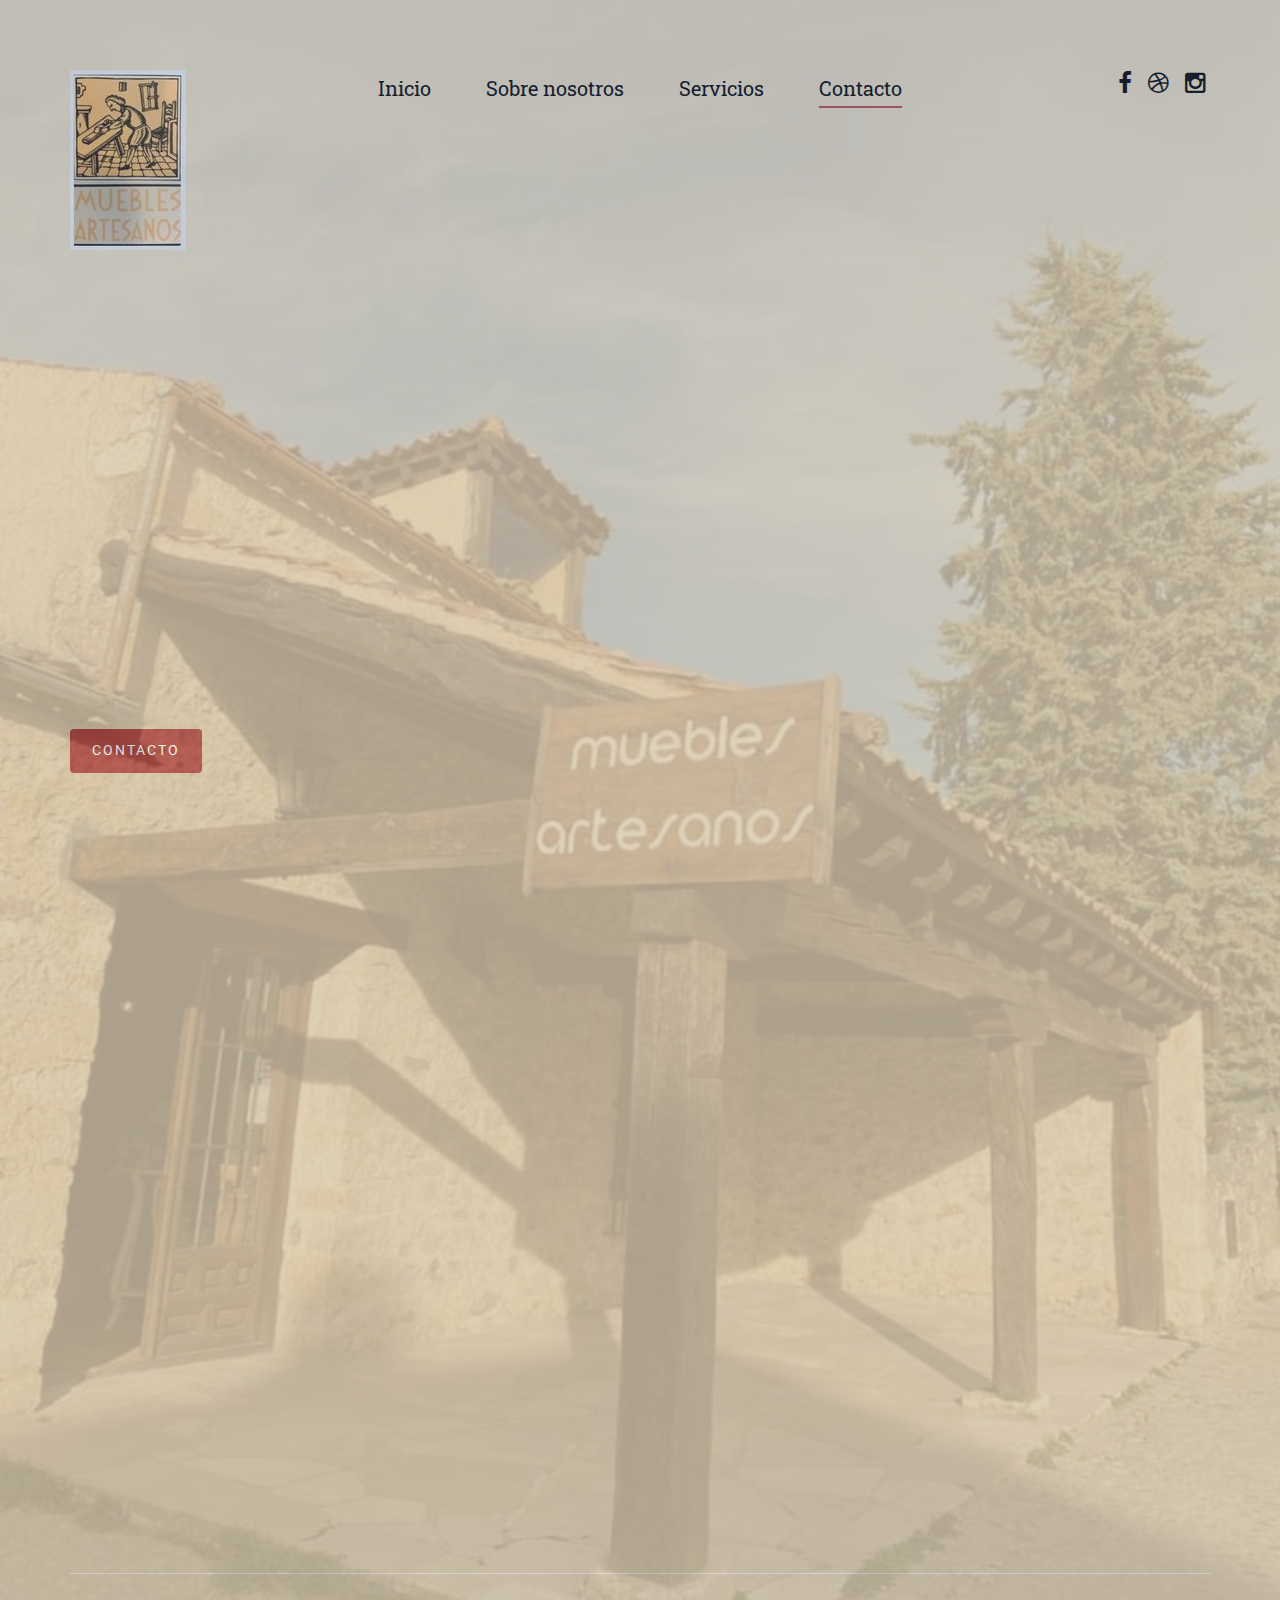
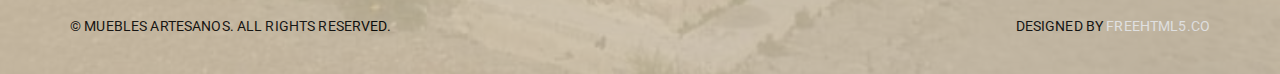
==== contact.html @ 6ad42935 "subida inicial" ====
<!DOCTYPE html>
<!--[if lt IE 7]>      <html class="no-js lt-ie9 lt-ie8 lt-ie7"> <![endif]-->
<!--[if IE 7]>         <html class="no-js lt-ie9 lt-ie8"> <![endif]-->
<!--[if IE 8]>         <html class="no-js lt-ie9"> <![endif]-->
<!--[if gt IE 8]><!--> <html class="no-js"> <!--<![endif]-->
	<head>
	<meta charset="utf-8">
	<meta http-equiv="X-UA-Compatible" content="IE=edge">
	<title>Muebles Artesanos Pedraza</title>
	<meta name="viewport" content="width=device-width, initial-scale=1">
	<meta name="description" content="Muebles Artesanos Pedraza" />
	<meta name="keywords" content="muebles artesanos pedraza antiguedades segovia tienda" />
	<meta name="author" content="Rubén" />

  <!-- 
	//////////////////////////////////////////////////////

	FREE HTML5 TEMPLATE 
	DESIGNED & DEVELOPED by FREEHTML5.CO
		
	Website: 		http://freehtml5.co/
	Email: 			info@freehtml5.co
	Twitter: 		http://twitter.com/fh5co
	Facebook: 		https://www.facebook.com/fh5co

	//////////////////////////////////////////////////////
	 -->

  	<!-- Facebook and Twitter integration -->
	<meta property="og:title" content=""/>
	<meta property="og:image" content=""/>
	<meta property="og:url" content=""/>
	<meta property="og:site_name" content=""/>
	<meta property="og:description" content=""/>
	<meta name="twitter:title" content="" />
	<meta name="twitter:image" content="" />
	<meta name="twitter:url" content="" />
	<meta name="twitter:card" content="" />

	<!-- Place favicon.ico and apple-touch-icon.png in the root directory -->
	<link rel="shortcut icon" href="favicon.ico">

	<link href='https://fonts.googleapis.com/css?family=Roboto+Slab:400,300,700|Roboto:300,400' rel='stylesheet' type='text/css'>
	
	<!-- Animate.css -->
	<link rel="stylesheet" href="css/animate.css">
	<!-- Icomoon Icon Fonts-->
	<link rel="stylesheet" href="css/icomoon.css">
	<!-- Bootstrap  -->
	<link rel="stylesheet" href="css/bootstrap.css">

	<link rel="stylesheet" href="css/style.css">


	<!-- Modernizr JS -->
	<script src="js/modernizr-2.6.2.min.js"></script>
	<!-- FOR IE9 below -->
	<!--[if lt IE 9]>
	<script src="js/respond.min.js"></script>
	<![endif]-->

	</head>
	<body>
	<div class="box-wrap">
		<header role="banner" id="fh5co-header">
			<div class="container">
				<nav class="navbar navbar-default">
					<div class="row">
						<div class="col-md-3">
							<div class="fh5co-navbar-brand">
								<a class="fh5co-logo" href="index.html"><img src="images/logo.jpg" alt="Muebles Artesanos Pedraza"></a>
							</div>
						</div>
						<div class="col-md-6">
							<ul class="nav text-center">
								<li><a href="index.html"><span>Inicio</span></a></li>
								<li><a href="inside.html">Sobre nosotros</a></li>
								<li><a href="services.html">Servicios</a></li>
								<li class="active"><a href="contact.html">Contacto</a></li>
							</ul>
						</div>
						<div class="col-md-3">
							<ul class="social">
								<li><a href="https://www.facebook.com/p/Muebles-Artesanos-de-Pedraza-100063670471793/?_rdr"><i class="icon-facebook"></i></a></li>
								<li><a href="https://www.flickr.com/photos/mueblesartesanos/"><i class="icon-flickr"></i></a></li>
								<li><a href="https://www.instagram.com/mueblesartesanosdepedraza?igsh=aTc0YjR2anE0eDFm"><i class="icon-instagram"></i></a></li>
							</ul>
						</div>
					</div>
				</nav>
		  </div>
		</header>
		<!-- END: header -->
		<section id="intro">
			<div class="container">
				<div class="row">
					<div class="col-lg-6 col-lg-offset-3 col-md-8 col-md-offset-2 text-center">
						<div class="intro animate-box">
							<h1>Contactanos</h1>
							<h1>Artesanía en madera que transforma tu hogar</h1>
							<h2>Tradición y arte en cada pieza: Muebles hechos a mano que combinan la calidez de la madera local con la pasión por la artesanía</h2>
						</div>
					</div>
				</div>
			<div>
		</section>

		<!-- <main id="main"> -->
			<!-- <div class="container"> -->
				<!-- <div class="col-md-8 col-md-offset-2 animate-box"> -->
					<!-- <form action="#"> -->
						<!-- <div class="form-group row"> -->
							<!-- <div class="col-md-6 field"> -->
								<!-- <label for="firstname">Nombre</label> -->
								<!-- <input type="text" name="FName" id="firstname" class="form-control"> -->
							<!-- </div> -->
							<!-- <div class="col-md-6 field"> -->
								<!-- <label for="lastname">Apellidos</label> -->
								<!-- <input type="text" name="FName" id="lastname" class="form-control"> -->
							<!-- </div> -->
						<!-- </div> -->
						<!-- <div class="form-group row"> -->
							<!-- <div class="col-md-6 field"> -->
								<!-- <label for="email">Email</label> -->
								<!-- <input type="text" name="FName" id="email" class="form-control"> -->
							<!-- </div> -->
							<!-- <div class="col-md-6 field"> -->
								<!-- <label for="phone">Telefono</label> -->
								<!-- <input type="text" name="FName" id="phone" class="form-control"> -->
							<!-- </div> -->
						<!-- </div> -->
						<!-- <div class="form-group row"> -->
							<!-- <div class="col-md-12 field"> -->
								<!-- <label for="message">Mensaje</label> -->
								<!-- <textarea name="message" id="message" cols="30" rows="10" class="form-control"></textarea> -->
							<!-- </div> -->
						<!-- </div> -->
						<!-- <div class="form-group row"> -->
							<!-- <div class="col-md-12 field"> -->
								<!-- <input type="submit" id="submit" class="btn btn-primary" value="Enviar mensaje"> -->
							<!-- </div> -->
						<!-- </div> -->
					<!-- </form> -->
				<!-- </div> -->
				<!-- <!-- <div class="col-md-4"></div> --> 
			<!-- </div> -->
		<!-- </main> -->

		
		<section id="contacto" class="bg-secondary py-5">
			<div class="container">
				<div class="row">
					<div class="col-md-8 offset-md-2">
						<div class="row">
							<div class="col-md-12">
								<a href="mailto:dime@mueblesartesanos.es" class="btn btn-primary px-5 py-3">Contacto</a>
							</div>
						</div>
					</div>
				</div>
			</div>
		</section>		

		<section id="services">
			<div class="container">
				<div class="row">
					<div class="col-md-3 animate-box">
						<div class="service">
							<div class="service-icon">
								<i class="icon-map-o"></i>
							</div>
							<p>Calle Calzada 12, 40172, Pedraza, Segovia</p>
						</div>
					</div>
					<div class="col-md-3 animate-box">
						<div class="service">
							<div class="service-icon">
								<i class="icon-phone"></i>
							</div>
							<p>+34 92 150 99 04</p>
						</div>
					</div>
					<div class="col-md-3 animate-box">
						<div class="service">
							<div class="service-icon">
								<i class="icon-envelope-o"></i>
							</div>
							<p>dime@mueblesartesanos.es</p>
						</div>
					</div>					
					<div class="col-md-3 animate-box">
						<div class="service">
							<div class="service-icon">
								<i class="icon-calendar"></i>
							</div>
							<h2>Horario</h2>
							<p>Lunes - Viernes: 9:00 a 14:00 y 16:00 a 20:00
							<br>Sabado: 9:00 a 14:00
							<br>Domingo: 9:00 a 14:00
							</p>
						</div>
					</div>
				</div>
			</div>
		</section>

		<section id="contacto" class="bg-secondary py-5">
			<div class="container">
				<div class="row">
					<iframe src="https://www.google.com/maps/embed?pb=!1m18!1m12!1m3!1d2036.6761248237026!2d-3.8122019005377488!3d41.13180964948648!2m3!1f0!2f0!3f0!3m2!1i1024!2i768!4f13.1!3m3!1m2!1s0xd41576a591f9465%3A0x37b9212dd2761d5b!2sMuebles%20artesanos!5e1!3m2!1ses!2ses!4v1728651834368!5m2!1ses!2ses" width="100%" height="400" style="border:0;" allowfullscreen="" loading="lazy" referrerpolicy="no-referrer-when-downgrade"></iframe>
				</div>
			</div>
		</section>	
		

	

		<footer id="footer" role="contentinfo">
			<div class="container">
				<div class="row">
					<div class="col-md-12 text-center">
						<div class="footer-widget border">
							<p class="pull-left"><small>&copy; Muebles Artesanos. All Rights Reserved.</small></p>
							<p class="pull-right"><small> Designed by  <a href="" ta>freehtml5.co</a></small></p>
							
						</div>
					</div>
				</div>
			</div>
		</footer>
	</div>
	<!-- END: box-wrap -->
	
	<!-- jQuery -->
	<script src="js/jquery.min.js"></script>
	<!-- jQuery Easing -->
	<script src="js/jquery.easing.1.3.js"></script>
	<!-- Bootstrap -->
	<script src="js/bootstrap.min.js"></script>
	<!-- Waypoints -->
	<script src="js/jquery.waypoints.min.js"></script>

	<!-- Main JS (Do not remove) -->
	<script src="js/main.js"></script>

	</body>
</html>
---- css/icomoon.css ----
@font-face {
	font-family: 'icomoon';
	src:url('../fonts/icomoon/icomoon.eot?qtatmt');
	src:url('../fonts/icomoon/icomoon.eot?qtatmt#iefix') format('embedded-opentype'),
		url('../fonts/icomoon/icomoon.ttf?qtatmt') format('truetype'),
		url('../fonts/icomoon/icomoon.woff?qtatmt') format('woff'),
		url('../fonts/icomoon/icomoon.svg?qtatmt#icomoon') format('svg');
	font-weight: normal;
	font-style: normal;
}

[class^="icon-"], [class*=" icon-"] {
	font-family: 'icomoon';
	speak: none;
	font-style: normal;
	font-weight: normal;
	font-variant: normal;
	text-transform: none;
	line-height: 1;

	/* Better Font Rendering =========== */
	-webkit-font-smoothing: antialiased;
	-moz-osx-font-smoothing: grayscale;
}

.icon-glass:before {
	content: "\f000";
}
.icon-music:before {
	content: "\f001";
}
.icon-search2:before {
	content: "\f002";
}
.icon-envelope-o:before {
	content: "\f003";
}
.icon-heart:before {
	content: "\f004";
}
.icon-star:before {
	content: "\f005";
}
.icon-star-o:before {
	content: "\f006";
}
.icon-user:before {
	content: "\f007";
}
.icon-film:before {
	content: "\f008";
}
.icon-th-large:before {
	content: "\f009";
}
.icon-th:before {
	content: "\f00a";
}
.icon-th-list:before {
	content: "\f00b";
}
.icon-check:before {
	content: "\f00c";
}
.icon-close:before {
	content: "\f00d";
}
.icon-remove:before {
	content: "\f00d";
}
.icon-times:before {
	content: "\f00d";
}
.icon-search-plus:before {
	content: "\f00e";
}
.icon-search-minus:before {
	content: "\f010";
}
.icon-power-off:before {
	content: "\f011";
}
.icon-signal:before {
	content: "\f012";
}
.icon-cog:before {
	content: "\f013";
}
.icon-gear:before {
	content: "\f013";
}
.icon-trash-o:before {
	content: "\f014";
}
.icon-home:before {
	content: "\f015";
}
.icon-file-o:before {
	content: "\f016";
}
.icon-clock-o:before {
	content: "\f017";
}
.icon-road:before {
	content: "\f018";
}
.icon-download:before {
	content: "\f019";
}
.icon-arrow-circle-o-down:before {
	content: "\f01a";
}
.icon-arrow-circle-o-up:before {
	content: "\f01b";
}
.icon-inbox:before {
	content: "\f01c";
}
.icon-play-circle-o:before {
	content: "\f01d";
}
.icon-repeat2:before {
	content: "\f01e";
}
.icon-rotate-right:before {
	content: "\f01e";
}
.icon-refresh:before {
	content: "\f021";
}
.icon-list-alt:before {
	content: "\f022";
}
.icon-lock:before {
	content: "\f023";
}
.icon-flag:before {
	content: "\f024";
}
.icon-headphones:before {
	content: "\f025";
}
.icon-volume-off:before {
	content: "\f026";
}
.icon-volume-down:before {
	content: "\f027";
}
.icon-volume-up:before {
	content: "\f028";
}
.icon-qrcode:before {
	content: "\f029";
}
.icon-barcode:before {
	content: "\f02a";
}
.icon-tag:before {
	content: "\f02b";
}
.icon-tags:before {
	content: "\f02c";
}
.icon-book:before {
	content: "\f02d";
}
.icon-bookmark:before {
	content: "\f02e";
}
.icon-print:before {
	content: "\f02f";
}
.icon-camera:before {
	content: "\f030";
}
.icon-font:before {
	content: "\f031";
}
.icon-bold:before {
	content: "\f032";
}
.icon-italic:before {
	content: "\f033";
}
.icon-text-height:before {
	content: "\f034";
}
.icon-text-width:before {
	content: "\f035";
}
.icon-align-left:before {
	content: "\f036";
}
.icon-align-center2:before {
	content: "\f037";
}
.icon-align-right:before {
	content: "\f038";
}
.icon-align-justify2:before {
	content: "\f039";
}
.icon-list:before {
	content: "\f03a";
}
.icon-dedent:before {
	content: "\f03b";
}
.icon-outdent:before {
	content: "\f03b";
}
.icon-indent:before {
	content: "\f03c";
}
.icon-video-camera:before {
	content: "\f03d";
}
.icon-image:before {
	content: "\f03e";
}
.icon-photo:before {
	content: "\f03e";
}
.icon-picture-o:before {
	content: "\f03e";
}
.icon-pencil:before {
	content: "\f040";
}
.icon-map-marker:before {
	content: "\f041";
}
.icon-adjust:before {
	content: "\f042";
}
.icon-tint:before {
	content: "\f043";
}
.icon-edit:before {
	content: "\f044";
}
.icon-pencil-square-o:before {
	content: "\f044";
}
.icon-share-square-o:before {
	content: "\f045";
}
.icon-check-square-o:before {
	content: "\f046";
}
.icon-arrows:before {
	content: "\f047";
}
.icon-step-backward:before {
	content: "\f048";
}
.icon-fast-backward:before {
	content: "\f049";
}
.icon-backward:before {
	content: "\f04a";
}
.icon-play2:before {
	content: "\f04b";
}
.icon-pause2:before {
	content: "\f04c";
}
.icon-stop2:before {
	content: "\f04d";
}
.icon-forward:before {
	content: "\f04e";
}
.icon-fast-forward2:before {
	content: "\f050";
}
.icon-step-forward:before {
	content: "\f051";
}
.icon-eject:before {
	content: "\f052";
}
.icon-chevron-left:before {
	content: "\f053";
}
.icon-chevron-right:before {
	content: "\f054";
}
.icon-plus-circle:before {
	content: "\f055";
}
.icon-minus-circle:before {
	content: "\f056";
}
.icon-times-circle:before {
	content: "\f057";
}
.icon-check-circle:before {
	content: "\f058";
}
.icon-question-circle:before {
	content: "\f059";
}
.icon-info-circle:before {
	content: "\f05a";
}
.icon-crosshairs:before {
	content: "\f05b";
}
.icon-times-circle-o:before {
	content: "\f05c";
}
.icon-check-circle-o:before {
	content: "\f05d";
}
.icon-ban2:before {
	content: "\f05e";
}
.icon-arrow-left:before {
	content: "\f060";
}
.icon-arrow-right:before {
	content: "\f061";
}
.icon-arrow-up:before {
	content: "\f062";
}
.icon-arrow-down:before {
	content: "\f063";
}
.icon-mail-forward:before {
	content: "\f064";
}
.icon-share:before {
	content: "\f064";
}
.icon-expand2:before {
	content: "\f065";
}
.icon-compress:before {
	content: "\f066";
}
.icon-plus:before {
	content: "\f067";
}
.icon-minus:before {
	content: "\f068";
}
.icon-asterisk:before {
	content: "\f069";
}
.icon-exclamation-circle:before {
	content: "\f06a";
}
.icon-gift:before {
	content: "\f06b";
}
.icon-leaf:before {
	content: "\f06c";
}
.icon-fire:before {
	content: "\f06d";
}
.icon-eye:before {
	content: "\f06e";
}
.icon-eye-slash:before {
	content: "\f070";
}
.icon-exclamation-triangle:before {
	content: "\f071";
}
.icon-warning:before {
	content: "\f071";
}
.icon-plane:before {
	content: "\f072";
}
.icon-calendar:before {
	content: "\f073";
}
.icon-random:before {
	content: "\f074";
}
.icon-comment:before {
	content: "\f075";
}
.icon-magnet:before {
	content: "\f076";
}
.icon-chevron-up:before {
	content: "\f077";
}
.icon-chevron-down:before {
	content: "\f078";
}
.icon-retweet:before {
	content: "\f079";
}
.icon-shopping-cart:before {
	content: "\f07a";
}
.icon-folder:before {
	content: "\f07b";
}
.icon-folder-open:before {
	content: "\f07c";
}
.icon-arrows-v:before {
	content: "\f07d";
}
.icon-arrows-h:before {
	content: "\f07e";
}
.icon-bar-chart:before {
	content: "\f080";
}
.icon-bar-chart-o:before {
	content: "\f080";
}
.icon-facebook-square:before {
	content: "\f081";
}
.icon-facebook-square:before {
	content: "\f082";
}
.icon-camera-retro:before {
	content: "\f083";
}
.icon-key:before {
	content: "\f084";
}
.icon-cogs:before {
	content: "\f085";
}
.icon-gears:before {
	content: "\f085";
}
.icon-comments:before {
	content: "\f086";
}
.icon-thumbs-o-up:before {
	content: "\f087";
}
.icon-thumbs-o-down:before {
	content: "\f088";
}
.icon-star-half:before {
	content: "\f089";
}
.icon-heart-o:before {
	content: "\f08a";
}
.icon-sign-out:before {
	content: "\f08b";
}
.icon-linkedin-square:before {
	content: "\f08c";
}
.icon-thumb-tack:before {
	content: "\f08d";
}
.icon-external-link:before {
	content: "\f08e";
}
.icon-sign-in:before {
	content: "\f090";
}
.icon-trophy:before {
	content: "\f091";
}
.icon-github-square:before {
	content: "\f092";
}
.icon-upload:before {
	content: "\f093";
}
.icon-lemon-o:before {
	content: "\f094";
}
.icon-phone:before {
	content: "\f095";
}
.icon-square-o:before {
	content: "\f096";
}
.icon-bookmark-o:before {
	content: "\f097";
}
.icon-phone-square:before {
	content: "\f098";
}
.icon-facebook:before {
	content: "\f099";
}
.icon-facebook:before {
	content: "\f09a";
}
.icon-facebook-f:before {
	content: "\f09a";
}
.icon-github:before {
	content: "\f09b";
}
.icon-unlock2:before {
	content: "\f09c";
}
.icon-credit-card:before {
	content: "\f09d";
}
.icon-feed:before {
	content: "\f09e";
}
.icon-rss:before {
	content: "\f09e";
}
.icon-hdd-o:before {
	content: "\f0a0";
}
.icon-bullhorn:before {
	content: "\f0a1";
}
.icon-bell-o:before {
	content: "\f0a2";
}
.icon-certificate:before {
	content: "\f0a3";
}
.icon-hand-o-right:before {
	content: "\f0a4";
}
.icon-hand-o-left:before {
	content: "\f0a5";
}
.icon-hand-o-up:before {
	content: "\f0a6";
}
.icon-hand-o-down:before {
	content: "\f0a7";
}
.icon-arrow-circle-left:before {
	content: "\f0a8";
}
.icon-arrow-circle-right:before {
	content: "\f0a9";
}
.icon-arrow-circle-up:before {
	content: "\f0aa";
}
.icon-arrow-circle-down:before {
	content: "\f0ab";
}
.icon-globe:before {
	content: "\f0ac";
}
.icon-wrench:before {
	content: "\f0ad";
}
.icon-tasks:before {
	content: "\f0ae";
}
.icon-filter:before {
	content: "\f0b0";
}
.icon-briefcase:before {
	content: "\f0b1";
}
.icon-arrows-alt:before {
	content: "\f0b2";
}
.icon-group:before {
	content: "\f0c0";
}
.icon-users:before {
	content: "\f0c0";
}
.icon-chain:before {
	content: "\f0c1";
}
.icon-link:before {
	content: "\f0c1";
}
.icon-cloud:before {
	content: "\f0c2";
}
.icon-flask:before {
	content: "\f0c3";
}
.icon-cut:before {
	content: "\f0c4";
}
.icon-scissors:before {
	content: "\f0c4";
}
.icon-copy:before {
	content: "\f0c5";
}
.icon-files-o:before {
	content: "\f0c5";
}
.icon-paperclip:before {
	content: "\f0c6";
}
.icon-floppy-o:before {
	content: "\f0c7";
}
.icon-save:before {
	content: "\f0c7";
}
.icon-square:before {
	content: "\f0c8";
}
.icon-bars:before {
	content: "\f0c9";
}
.icon-navicon:before {
	content: "\f0c9";
}
.icon-reorder:before {
	content: "\f0c9";
}
.icon-list-ul:before {
	content: "\f0ca";
}
.icon-list-ol:before {
	content: "\f0cb";
}
.icon-strikethrough:before {
	content: "\f0cc";
}
.icon-underline:before {
	content: "\f0cd";
}
.icon-table:before {
	content: "\f0ce";
}
.icon-magic:before {
	content: "\f0d0";
}
.icon-truck:before {
	content: "\f0d1";
}
.icon-pinterest:before {
	content: "\f0d2";
}
.icon-pinterest-square:before {
	content: "\f0d3";
}
.icon-google-plus-square:before {
	content: "\f0d4";
}
.icon-google-plus:before {
	content: "\f0d5";
}
.icon-money:before {
	content: "\f0d6";
}
.icon-caret-down:before {
	content: "\f0d7";
}
.icon-caret-up:before {
	content: "\f0d8";
}
.icon-caret-left:before {
	content: "\f0d9";
}
.icon-caret-right:before {
	content: "\f0da";
}
.icon-columns2:before {
	content: "\f0db";
}
.icon-sort:before {
	content: "\f0dc";
}
.icon-unsorted:before {
	content: "\f0dc";
}
.icon-sort-desc:before {
	content: "\f0dd";
}
.icon-sort-down:before {
	content: "\f0dd";
}
.icon-sort-asc:before {
	content: "\f0de";
}
.icon-sort-up:before {
	content: "\f0de";
}
.icon-envelope:before {
	content: "\f0e0";
}
.icon-linkedin:before {
	content: "\f0e1";
}
.icon-rotate-left:before {
	content: "\f0e2";
}
.icon-undo:before {
	content: "\f0e2";
}
.icon-gavel:before {
	content: "\f0e3";
}
.icon-legal:before {
	content: "\f0e3";
}
.icon-dashboard:before {
	content: "\f0e4";
}
.icon-tachometer:before {
	content: "\f0e4";
}
.icon-comment-o:before {
	content: "\f0e5";
}
.icon-comments-o:before {
	content: "\f0e6";
}
.icon-bolt:before {
	content: "\f0e7";
}
.icon-flash:before {
	content: "\f0e7";
}
.icon-sitemap:before {
	content: "\f0e8";
}
.icon-umbrella2:before {
	content: "\f0e9";
}
.icon-clipboard:before {
	content: "\f0ea";
}
.icon-paste:before {
	content: "\f0ea";
}
.icon-lightbulb-o:before {
	content: "\f0eb";
}
.icon-exchange:before {
	content: "\f0ec";
}
.icon-cloud-download2:before {
	content: "\f0ed";
}
.icon-cloud-upload2:before {
	content: "\f0ee";
}
.icon-user-md:before {
	content: "\f0f0";
}
.icon-stethoscope:before {
	content: "\f0f1";
}
.icon-suitcase:before {
	content: "\f0f2";
}
.icon-bell:before {
	content: "\f0f3";
}
.icon-coffee:before {
	content: "\f0f4";
}
.icon-cutlery:before {
	content: "\f0f5";
}
.icon-file-text-o:before {
	content: "\f0f6";
}
.icon-building-o:before {
	content: "\f0f7";
}
.icon-hospital-o:before {
	content: "\f0f8";
}
.icon-ambulance:before {
	content: "\f0f9";
}
.icon-medkit:before {
	content: "\f0fa";
}
.icon-fighter-jet:before {
	content: "\f0fb";
}
.icon-beer:before {
	content: "\f0fc";
}
.icon-h-square:before {
	content: "\f0fd";
}
.icon-plus-square:before {
	content: "\f0fe";
}
.icon-angle-double-left:before {
	content: "\f100";
}
.icon-angle-double-right:before {
	content: "\f101";
}
.icon-angle-double-up:before {
	content: "\f102";
}
.icon-angle-double-down:before {
	content: "\f103";
}
.icon-angle-left:before {
	content: "\f104";
}
.icon-angle-right:before {
	content: "\f105";
}
.icon-angle-up:before {
	content: "\f106";
}
.icon-angle-down:before {
	content: "\f107";
}
.icon-desktop:before {
	content: "\f108";
}
.icon-laptop:before {
	content: "\f109";
}
.icon-tablet:before {
	content: "\f10a";
}
.icon-mobile:before {
	content: "\f10b";
}
.icon-mobile-phone:before {
	content: "\f10b";
}
.icon-circle-o:before {
	content: "\f10c";
}
.icon-quote-left:before {
	content: "\f10d";
}
.icon-quote-right:before {
	content: "\f10e";
}
.icon-spinner:before {
	content: "\f110";
}
.icon-circle:before {
	content: "\f111";
}
.icon-mail-reply:before {
	content: "\f112";
}
.icon-reply:before {
	content: "\f112";
}
.icon-github-alt:before {
	content: "\f113";
}
.icon-folder-o:before {
	content: "\f114";
}
.icon-folder-open-o:before {
	content: "\f115";
}
.icon-smile-o:before {
	content: "\f118";
}
.icon-frown-o:before {
	content: "\f119";
}
.icon-meh-o:before {
	content: "\f11a";
}
.icon-gamepad:before {
	content: "\f11b";
}
.icon-keyboard-o:before {
	content: "\f11c";
}
.icon-flag-o:before {
	content: "\f11d";
}
.icon-flag-checkered:before {
	content: "\f11e";
}
.icon-terminal:before {
	content: "\f120";
}
.icon-code:before {
	content: "\f121";
}
.icon-mail-reply-all:before {
	content: "\f122";
}
.icon-reply-all:before {
	content: "\f122";
}
.icon-star-half-empty:before {
	content: "\f123";
}
.icon-star-half-full:before {
	content: "\f123";
}
.icon-star-half-o:before {
	content: "\f123";
}
.icon-location-arrow:before {
	content: "\f124";
}
.icon-crop:before {
	content: "\f125";
}
.icon-code-fork:before {
	content: "\f126";
}
.icon-chain-broken:before {
	content: "\f127";
}
.icon-unlink:before {
	content: "\f127";
}
.icon-question:before {
	content: "\f128";
}
.icon-info:before {
	content: "\f129";
}
.icon-exclamation:before {
	content: "\f12a";
}
.icon-superscript:before {
	content: "\f12b";
}
.icon-subscript:before {
	content: "\f12c";
}
.icon-eraser:before {
	content: "\f12d";
}
.icon-puzzle-piece:before {
	content: "\f12e";
}
.icon-microphone2:before {
	content: "\f130";
}
.icon-microphone-slash:before {
	content: "\f131";
}
.icon-shield:before {
	content: "\f132";
}
.icon-calendar-o:before {
	content: "\f133";
}
.icon-fire-extinguisher:before {
	content: "\f134";
}
.icon-rocket:before {
	content: "\f135";
}
.icon-maxcdn:before {
	content: "\f136";
}
.icon-chevron-circle-left:before {
	content: "\f137";
}
.icon-chevron-circle-right:before {
	content: "\f138";
}
.icon-chevron-circle-up:before {
	content: "\f139";
}
.icon-chevron-circle-down:before {
	content: "\f13a";
}
.icon-html5:before {
	content: "\f13b";
}
.icon-css3:before {
	content: "\f13c";
}
.icon-anchor2:before {
	content: "\f13d";
}
.icon-unlock-alt:before {
	content: "\f13e";
}
.icon-bullseye:before {
	content: "\f140";
}
.icon-ellipsis-h:before {
	content: "\f141";
}
.icon-ellipsis-v:before {
	content: "\f142";
}
.icon-rss-square:before {
	content: "\f143";
}
.icon-play-circle:before {
	content: "\f144";
}
.icon-ticket:before {
	content: "\f145";
}
.icon-minus-square:before {
	content: "\f146";
}
.icon-minus-square-o:before {
	content: "\f147";
}
.icon-level-up:before {
	content: "\f148";
}
.icon-level-down:before {
	content: "\f149";
}
.icon-check-square:before {
	content: "\f14a";
}
.icon-pencil-square:before {
	content: "\f14b";
}
.icon-external-link-square:before {
	content: "\f14c";
}
.icon-share-square:before {
	content: "\f14d";
}
.icon-compass:before {
	content: "\f14e";
}
.icon-caret-square-o-down:before {
	content: "\f150";
}
.icon-toggle-down:before {
	content: "\f150";
}
.icon-caret-square-o-up:before {
	content: "\f151";
}
.icon-toggle-up:before {
	content: "\f151";
}
.icon-caret-square-o-right:before {
	content: "\f152";
}
.icon-toggle-right:before {
	content: "\f152";
}
.icon-eur:before {
	content: "\f153";
}
.icon-euro:before {
	content: "\f153";
}
.icon-gbp:before {
	content: "\f154";
}
.icon-dollar:before {
	content: "\f155";
}
.icon-usd:before {
	content: "\f155";
}
.icon-inr:before {
	content: "\f156";
}
.icon-rupee:before {
	content: "\f156";
}
.icon-cny:before {
	content: "\f157";
}
.icon-jpy:before {
	content: "\f157";
}
.icon-rmb:before {
	content: "\f157";
}
.icon-yen:before {
	content: "\f157";
}
.icon-rouble:before {
	content: "\f158";
}
.icon-rub:before {
	content: "\f158";
}
.icon-ruble:before {
	content: "\f158";
}
.icon-krw:before {
	content: "\f159";
}
.icon-won:before {
	content: "\f159";
}
.icon-bitcoin:before {
	content: "\f15a";
}
.icon-btc:before {
	content: "\f15a";
}
.icon-file2:before {
	content: "\f15b";
}
.icon-file-text:before {
	content: "\f15c";
}
.icon-sort-alpha-asc:before {
	content: "\f15d";
}
.icon-sort-alpha-desc:before {
	content: "\f15e";
}
.icon-sort-amount-asc:before {
	content: "\f160";
}
.icon-sort-amount-desc:before {
	content: "\f161";
}
.icon-sort-numeric-asc:before {
	content: "\f162";
}
.icon-sort-numeric-desc:before {
	content: "\f163";
}
.icon-thumbs-up:before {
	content: "\f164";
}
.icon-thumbs-down:before {
	content: "\f165";
}
.icon-youtube-square:before {
	content: "\f166";
}
.icon-youtube:before {
	content: "\f167";
}
.icon-xing:before {
	content: "\f168";
}
.icon-xing-square:before {
	content: "\f169";
}
.icon-youtube-play:before {
	content: "\f16a";
}
.icon-dropbox:before {
	content: "\f16b";
}
.icon-stack-overflow:before {
	content: "\f16c";
}
.icon-instagram:before {
	content: "\f16d";
}
.icon-flickr:before {
	content: "\f16e";
}
.icon-adn:before {
	content: "\f170";
}
.icon-bitbucket:before {
	content: "\f171";
}
.icon-bitbucket-square:before {
	content: "\f172";
}
.icon-tumblr:before {
	content: "\f173";
}
.icon-tumblr-square:before {
	content: "\f174";
}
.icon-long-arrow-down:before {
	content: "\f175";
}
.icon-long-arrow-up:before {
	content: "\f176";
}
.icon-long-arrow-left:before {
	content: "\f177";
}
.icon-long-arrow-right:before {
	content: "\f178";
}
.icon-apple:before {
	content: "\f179";
}
.icon-windows:before {
	content: "\f17a";
}
.icon-android:before {
	content: "\f17b";
}
.icon-linux:before {
	content: "\f17c";
}
.icon-flickr:before {
	content: "\f17d";
}
.icon-skype:before {
	content: "\f17e";
}
.icon-foursquare:before {
	content: "\f180";
}
.icon-trello:before {
	content: "\f181";
}
.icon-female:before {
	content: "\f182";
}
.icon-male:before {
	content: "\f183";
}
.icon-gittip:before {
	content: "\f184";
}
.icon-gratipay:before {
	content: "\f184";
}
.icon-sun-o:before {
	content: "\f185";
}
.icon-moon-o:before {
	content: "\f186";
}
.icon-archive:before {
	content: "\f187";
}
.icon-bug:before {
	content: "\f188";
}
.icon-vk:before {
	content: "\f189";
}
.icon-weibo:before {
	content: "\f18a";
}
.icon-renren:before {
	content: "\f18b";
}
.icon-pagelines:before {
	content: "\f18c";
}
.icon-stack-exchange:before {
	content: "\f18d";
}
.icon-arrow-circle-o-right:before {
	content: "\f18e";
}
.icon-arrow-circle-o-left:before {
	content: "\f190";
}
.icon-caret-square-o-left:before {
	content: "\f191";
}
.icon-toggle-left:before {
	content: "\f191";
}
.icon-dot-circle-o:before {
	content: "\f192";
}
.icon-wheelchair:before {
	content: "\f193";
}
.icon-vimeo-square:before {
	content: "\f194";
}
.icon-try:before {
	content: "\f195";
}
.icon-turkish-lira:before {
	content: "\f195";
}
.icon-plus-square-o:before {
	content: "\f196";
}
.icon-space-shuttle:before {
	content: "\f197";
}
.icon-slack:before {
	content: "\f198";
}
.icon-envelope-square:before {
	content: "\f199";
}
.icon-wordpress:before {
	content: "\f19a";
}
.icon-openid:before {
	content: "\f19b";
}
.icon-bank:before {
	content: "\f19c";
}
.icon-institution:before {
	content: "\f19c";
}
.icon-university:before {
	content: "\f19c";
}
.icon-graduation-cap:before {
	content: "\f19d";
}
.icon-mortar-board:before {
	content: "\f19d";
}
.icon-yahoo:before {
	content: "\f19e";
}
.icon-google:before {
	content: "\f1a0";
}
.icon-reddit:before {
	content: "\f1a1";
}
.icon-reddit-square:before {
	content: "\f1a2";
}
.icon-stumbleupon-circle:before {
	content: "\f1a3";
}
.icon-stumbleupon:before {
	content: "\f1a4";
}
.icon-delicious:before {
	content: "\f1a5";
}
.icon-digg:before {
	content: "\f1a6";
}
.icon-pied-piper:before {
	content: "\f1a7";
}
.icon-pied-piper-alt:before {
	content: "\f1a8";
}
.icon-drupal:before {
	content: "\f1a9";
}
.icon-joomla:before {
	content: "\f1aa";
}
.icon-language:before {
	content: "\f1ab";
}
.icon-fax:before {
	content: "\f1ac";
}
.icon-building:before {
	content: "\f1ad";
}
.icon-child:before {
	content: "\f1ae";
}
.icon-paw:before {
	content: "\f1b0";
}
.icon-spoon:before {
	content: "\f1b1";
}
.icon-cube:before {
	content: "\f1b2";
}
.icon-cubes:before {
	content: "\f1b3";
}
.icon-behance:before {
	content: "\f1b4";
}
.icon-behance-square:before {
	content: "\f1b5";
}
.icon-steam:before {
	content: "\f1b6";
}
.icon-steam-square:before {
	content: "\f1b7";
}
.icon-recycle:before {
	content: "\f1b8";
}
.icon-automobile:before {
	content: "\f1b9";
}
.icon-car:before {
	content: "\f1b9";
}
.icon-cab:before {
	content: "\f1ba";
}
.icon-taxi:before {
	content: "\f1ba";
}
.icon-tree:before {
	content: "\f1bb";
}
.icon-spotify:before {
	content: "\f1bc";
}
.icon-deviantart:before {
	content: "\f1bd";
}
.icon-soundcloud:before {
	content: "\f1be";
}
.icon-database:before {
	content: "\f1c0";
}
.icon-file-pdf-o:before {
	content: "\f1c1";
}
.icon-file-word-o:before {
	content: "\f1c2";
}
.icon-file-excel-o:before {
	content: "\f1c3";
}
.icon-file-powerpoint-o:before {
	content: "\f1c4";
}
.icon-file-image-o:before {
	content: "\f1c5";
}
.icon-file-photo-o:before {
	content: "\f1c5";
}
.icon-file-picture-o:before {
	content: "\f1c5";
}
.icon-file-archive-o:before {
	content: "\f1c6";
}
.icon-file-zip-o:before {
	content: "\f1c6";
}
.icon-file-audio-o:before {
	content: "\f1c7";
}
.icon-file-sound-o:before {
	content: "\f1c7";
}
.icon-file-movie-o:before {
	content: "\f1c8";
}
.icon-file-video-o:before {
	content: "\f1c8";
}
.icon-file-code-o:before {
	content: "\f1c9";
}
.icon-vine:before {
	content: "\f1ca";
}
.icon-codepen:before {
	content: "\f1cb";
}
.icon-jsfiddle:before {
	content: "\f1cc";
}
.icon-life-bouy:before {
	content: "\f1cd";
}
.icon-life-buoy:before {
	content: "\f1cd";
}
.icon-life-ring:before {
	content: "\f1cd";
}
.icon-life-saver:before {
	content: "\f1cd";
}
.icon-support:before {
	content: "\f1cd";
}
.icon-circle-o-notch:before {
	content: "\f1ce";
}
.icon-ra:before {
	content: "\f1d0";
}
.icon-rebel:before {
	content: "\f1d0";
}
.icon-empire:before {
	content: "\f1d1";
}
.icon-ge:before {
	content: "\f1d1";
}
.icon-git-square:before {
	content: "\f1d2";
}
.icon-git:before {
	content: "\f1d3";
}
.icon-hacker-news:before {
	content: "\f1d4";
}
.icon-y-combinator-square:before {
	content: "\f1d4";
}
.icon-yc-square:before {
	content: "\f1d4";
}
.icon-tencent-weibo:before {
	content: "\f1d5";
}
.icon-qq:before {
	content: "\f1d6";
}
.icon-wechat:before {
	content: "\f1d7";
}
.icon-weixin:before {
	content: "\f1d7";
}
.icon-paper-plane:before {
	content: "\f1d8";
}
.icon-send:before {
	content: "\f1d8";
}
.icon-paper-plane-o:before {
	content: "\f1d9";
}
.icon-send-o:before {
	content: "\f1d9";
}
.icon-history:before {
	content: "\f1da";
}
.icon-circle-thin:before {
	content: "\f1db";
}
.icon-header:before {
	content: "\f1dc";
}
.icon-paragraph2:before {
	content: "\f1dd";
}
.icon-sliders:before {
	content: "\f1de";
}
.icon-share-alt:before {
	content: "\f1e0";
}
.icon-share-alt-square:before {
	content: "\f1e1";
}
.icon-bomb:before {
	content: "\f1e2";
}
.icon-futbol-o:before {
	content: "\f1e3";
}
.icon-soccer-ball-o:before {
	content: "\f1e3";
}
.icon-tty:before {
	content: "\f1e4";
}
.icon-binoculars:before {
	content: "\f1e5";
}
.icon-plug:before {
	content: "\f1e6";
}
.icon-slideshare:before {
	content: "\f1e7";
}
.icon-twitch:before {
	content: "\f1e8";
}
.icon-yelp:before {
	content: "\f1e9";
}
.icon-newspaper-o:before {
	content: "\f1ea";
}
.icon-wifi:before {
	content: "\f1eb";
}
.icon-calculator:before {
	content: "\f1ec";
}
.icon-paypal:before {
	content: "\f1ed";
}
.icon-google-wallet:before {
	content: "\f1ee";
}
.icon-cc-visa:before {
	content: "\f1f0";
}
.icon-cc-mastercard:before {
	content: "\f1f1";
}
.icon-cc-discover:before {
	content: "\f1f2";
}
.icon-cc-amex:before {
	content: "\f1f3";
}
.icon-cc-paypal:before {
	content: "\f1f4";
}
.icon-cc-stripe:before {
	content: "\f1f5";
}
.icon-bell-slash:before {
	content: "\f1f6";
}
.icon-bell-slash-o:before {
	content: "\f1f7";
}
.icon-trash:before {
	content: "\f1f8";
}
.icon-copyright:before {
	content: "\f1f9";
}
.icon-at:before {
	content: "\f1fa";
}
.icon-eyedropper:before {
	content: "\f1fb";
}
.icon-paint-brush:before {
	content: "\f1fc";
}
.icon-birthday-cake:before {
	content: "\f1fd";
}
.icon-area-chart:before {
	content: "\f1fe";
}
.icon-pie-chart:before {
	content: "\f200";
}
.icon-line-chart:before {
	content: "\f201";
}
.icon-lastfm:before {
	content: "\f202";
}
.icon-lastfm-square:before {
	content: "\f203";
}
.icon-toggle-off:before {
	content: "\f204";
}
.icon-toggle-on:before {
	content: "\f205";
}
.icon-bicycle:before {
	content: "\f206";
}
.icon-bus:before {
	content: "\f207";
}
.icon-ioxhost:before {
	content: "\f208";
}
.icon-angellist:before {
	content: "\f209";
}
.icon-cc:before {
	content: "\f20a";
}
.icon-ils:before {
	content: "\f20b";
}
.icon-shekel:before {
	content: "\f20b";
}
.icon-sheqel:before {
	content: "\f20b";
}
.icon-meanpath:before {
	content: "\f20c";
}
.icon-buysellads:before {
	content: "\f20d";
}
.icon-connectdevelop:before {
	content: "\f20e";
}
.icon-dashcube:before {
	content: "\f210";
}
.icon-forumbee:before {
	content: "\f211";
}
.icon-leanpub:before {
	content: "\f212";
}
.icon-sellsy:before {
	content: "\f213";
}
.icon-shirtsinbulk:before {
	content: "\f214";
}
.icon-simplybuilt:before {
	content: "\f215";
}
.icon-skyatlas:before {
	content: "\f216";
}
.icon-cart-plus:before {
	content: "\f217";
}
.icon-cart-arrow-down:before {
	content: "\f218";
}
.icon-diamond:before {
	content: "\f219";
}
.icon-ship:before {
	content: "\f21a";
}
.icon-user-secret:before {
	content: "\f21b";
}
.icon-motorcycle:before {
	content: "\f21c";
}
.icon-street-view:before {
	content: "\f21d";
}
.icon-heartbeat:before {
	content: "\f21e";
}
.icon-venus:before {
	content: "\f221";
}
.icon-mars:before {
	content: "\f222";
}
.icon-mercury:before {
	content: "\f223";
}
.icon-intersex:before {
	content: "\f224";
}
.icon-transgender:before {
	content: "\f224";
}
.icon-transgender-alt:before {
	content: "\f225";
}
.icon-venus-double:before {
	content: "\f226";
}
.icon-mars-double:before {
	content: "\f227";
}
.icon-venus-mars:before {
	content: "\f228";
}
.icon-mars-stroke:before {
	content: "\f229";
}
.icon-mars-stroke-v:before {
	content: "\f22a";
}
.icon-mars-stroke-h:before {
	content: "\f22b";
}
.icon-neuter:before {
	content: "\f22c";
}
.icon-genderless:before {
	content: "\f22d";
}
.icon-facebook-official:before {
	content: "\f230";
}
.icon-pinterest-p:before {
	content: "\f231";
}
.icon-whatsapp:before {
	content: "\f232";
}
.icon-server2:before {
	content: "\f233";
}
.icon-user-plus:before {
	content: "\f234";
}
.icon-user-times:before {
	content: "\f235";
}
.icon-bed:before {
	content: "\f236";
}
.icon-hotel:before {
	content: "\f236";
}
.icon-viacoin:before {
	content: "\f237";
}
.icon-train:before {
	content: "\f238";
}
.icon-subway:before {
	content: "\f239";
}
.icon-medium:before {
	content: "\f23a";
}
.icon-y-combinator:before {
	content: "\f23b";
}
.icon-yc:before {
	content: "\f23b";
}
.icon-optin-monster:before {
	content: "\f23c";
}
.icon-opencart:before {
	content: "\f23d";
}
.icon-expeditedssl:before {
	content: "\f23e";
}
.icon-battery-4:before {
	content: "\f240";
}
.icon-battery-full:before {
	content: "\f240";
}
.icon-battery-3:before {
	content: "\f241";
}
.icon-battery-three-quarters:before {
	content: "\f241";
}
.icon-battery-2:before {
	content: "\f242";
}
.icon-battery-half:before {
	content: "\f242";
}
.icon-battery-1:before {
	content: "\f243";
}
.icon-battery-quarter:before {
	content: "\f243";
}
.icon-battery-0:before {
	content: "\f244";
}
.icon-battery-empty:before {
	content: "\f244";
}
.icon-mouse-pointer:before {
	content: "\f245";
}
.icon-i-cursor:before {
	content: "\f246";
}
.icon-object-group:before {
	content: "\f247";
}
.icon-object-ungroup:before {
	content: "\f248";
}
.icon-sticky-note:before {
	content: "\f249";
}
.icon-sticky-note-o:before {
	content: "\f24a";
}
.icon-cc-jcb:before {
	content: "\f24b";
}
.icon-cc-diners-club:before {
	content: "\f24c";
}
.icon-clone:before {
	content: "\f24d";
}
.icon-balance-scale:before {
	content: "\f24e";
}
.icon-hourglass-o:before {
	content: "\f250";
}
.icon-hourglass-1:before {
	content: "\f251";
}
.icon-hourglass-start:before {
	content: "\f251";
}
.icon-hourglass-2:before {
	content: "\f252";
}
.icon-hourglass-half:before {
	content: "\f252";
}
.icon-hourglass-3:before {
	content: "\f253";
}
.icon-hourglass-end:before {
	content: "\f253";
}
.icon-hourglass:before {
	content: "\f254";
}
.icon-hand-grab-o:before {
	content: "\f255";
}
.icon-hand-rock-o:before {
	content: "\f255";
}
.icon-hand-paper-o:before {
	content: "\f256";
}
.icon-hand-stop-o:before {
	content: "\f256";
}
.icon-hand-scissors-o:before {
	content: "\f257";
}
.icon-hand-lizard-o:before {
	content: "\f258";
}
.icon-hand-spock-o:before {
	content: "\f259";
}
.icon-hand-pointer-o:before {
	content: "\f25a";
}
.icon-hand-peace-o:before {
	content: "\f25b";
}
.icon-trademark:before {
	content: "\f25c";
}
.icon-registered:before {
	content: "\f25d";
}
.icon-creative-commons:before {
	content: "\f25e";
}
.icon-gg:before {
	content: "\f260";
}
.icon-gg-circle:before {
	content: "\f261";
}
.icon-tripadvisor:before {
	content: "\f262";
}
.icon-odnoklassniki:before {
	content: "\f263";
}
.icon-odnoklassniki-square:before {
	content: "\f264";
}
.icon-get-pocket:before {
	content: "\f265";
}
.icon-wikipedia-w:before {
	content: "\f266";
}
.icon-safari:before {
	content: "\f267";
}
.icon-chrome:before {
	content: "\f268";
}
.icon-firefox:before {
	content: "\f269";
}
.icon-opera:before {
	content: "\f26a";
}
.icon-internet-explorer:before {
	content: "\f26b";
}
.icon-television:before {
	content: "\f26c";
}
.icon-tv:before {
	content: "\f26c";
}
.icon-contao:before {
	content: "\f26d";
}
.icon-500px:before {
	content: "\f26e";
}
.icon-amazon:before {
	content: "\f270";
}
.icon-calendar-plus-o:before {
	content: "\f271";
}
.icon-calendar-minus-o:before {
	content: "\f272";
}
.icon-calendar-times-o:before {
	content: "\f273";
}
.icon-calendar-check-o:before {
	content: "\f274";
}
.icon-industry:before {
	content: "\f275";
}
.icon-map-pin:before {
	content: "\f276";
}
.icon-map-signs:before {
	content: "\f277";
}
.icon-map-o:before {
	content: "\f278";
}
.icon-map:before {
	content: "\f279";
}
.icon-commenting:before {
	content: "\f27a";
}
.icon-commenting-o:before {
	content: "\f27b";
}
.icon-houzz:before {
	content: "\f27c";
}
.icon-vimeo:before {
	content: "\f27d";
}
.icon-black-tie:before {
	content: "\f27e";
}
.icon-fonticons:before {
	content: "\f280";
}
.icon-eye2:before {
	content: "\e000";
}
.icon-paper-clip:before {
	content: "\e001";
}
.icon-mail2:before {
	content: "\e002";
}
.icon-toggle:before {
	content: "\e003";
}
.icon-layout:before {
	content: "\e004";
}
.icon-link2:before {
	content: "\e005";
}
.icon-bell2:before {
	content: "\e006";
}
.icon-lock2:before {
	content: "\e007";
}
.icon-unlock:before {
	content: "\e008";
}
.icon-ribbon:before {
	content: "\e009";
}
.icon-image2:before {
	content: "\e010";
}
.icon-signal2:before {
	content: "\e011";
}
.icon-target:before {
	content: "\e012";
}
.icon-clipboard2:before {
	content: "\e013";
}
.icon-clock2:before {
	content: "\e014";
}
.icon-watch:before {
	content: "\e015";
}
.icon-air-play:before {
	content: "\e016";
}
.icon-camera2:before {
	content: "\e017";
}
.icon-video2:before {
	content: "\e018";
}
.icon-disc:before {
	content: "\e019";
}
.icon-printer:before {
	content: "\e020";
}
.icon-monitor:before {
	content: "\e021";
}
.icon-server:before {
	content: "\e022";
}
.icon-cog2:before {
	content: "\e023";
}
.icon-heart2:before {
	content: "\e024";
}
.icon-paragraph:before {
	content: "\e025";
}
.icon-align-justify:before {
	content: "\e026";
}
.icon-align-left2:before {
	content: "\e027";
}
.icon-align-center:before {
	content: "\e028";
}
.icon-align-right2:before {
	content: "\e029";
}
.icon-book2:before {
	content: "\e030";
}
.icon-layers2:before {
	content: "\e031";
}
.icon-stack:before {
	content: "\e032";
}
.icon-stack-2:before {
	content: "\e033";
}
.icon-paper:before {
	content: "\e034";
}
.icon-paper-stack:before {
	content: "\e035";
}
.icon-search:before {
	content: "\e036";
}
.icon-zoom-in:before {
	content: "\e037";
}
.icon-zoom-out:before {
	content: "\e038";
}
.icon-reply2:before {
	content: "\e039";
}
.icon-circle-plus:before {
	content: "\e040";
}
.icon-circle-minus:before {
	content: "\e041";
}
.icon-circle-check:before {
	content: "\e042";
}
.icon-circle-cross:before {
	content: "\e043";
}
.icon-square-plus:before {
	content: "\e044";
}
.icon-square-minus:before {
	content: "\e045";
}
.icon-square-check:before {
	content: "\e046";
}
.icon-square-cross:before {
	content: "\e047";
}
.icon-microphone:before {
	content: "\e048";
}
.icon-record:before {
	content: "\e049";
}
.icon-skip-back:before {
	content: "\e050";
}
.icon-rewind:before {
	content: "\e051";
}
.icon-play:before {
	content: "\e052";
}
.icon-pause:before {
	content: "\e053";
}
.icon-stop:before {
	content: "\e054";
}
.icon-fast-forward:before {
	content: "\e055";
}
.icon-skip-forward:before {
	content: "\e056";
}
.icon-shuffle2:before {
	content: "\e057";
}
.icon-repeat:before {
	content: "\e058";
}
.icon-folder2:before {
	content: "\e059";
}
.icon-umbrella:before {
	content: "\e060";
}
.icon-moon2:before {
	content: "\e061";
}
.icon-thermometer2:before {
	content: "\e062";
}
.icon-drop2:before {
	content: "\e063";
}
.icon-sun:before {
	content: "\e064";
}
.icon-cloud2:before {
	content: "\e065";
}
.icon-cloud-upload:before {
	content: "\e066";
}
.icon-cloud-download:before {
	content: "\e067";
}
.icon-upload2:before {
	content: "\e068";
}
.icon-download2:before {
	content: "\e069";
}
.icon-location2:before {
	content: "\e070";
}
.icon-location-2:before {
	content: "\e071";
}
.icon-map2:before {
	content: "\e072";
}
.icon-battery2:before {
	content: "\e073";
}
.icon-head:before {
	content: "\e074";
}
.icon-briefcase2:before {
	content: "\e075";
}
.icon-speech-bubble:before {
	content: "\e076";
}
.icon-anchor:before {
	content: "\e077";
}
.icon-globe2:before {
	content: "\e078";
}
.icon-box2:before {
	content: "\e079";
}
.icon-reload:before {
	content: "\e080";
}
.icon-share2:before {
	content: "\e081";
}
.icon-marquee:before {
	content: "\e082";
}
.icon-marquee-plus:before {
	content: "\e083";
}
.icon-marquee-minus:before {
	content: "\e084";
}
.icon-tag2:before {
	content: "\e085";
}
.icon-power:before {
	content: "\e086";
}
.icon-command:before {
	content: "\e087";
}
.icon-alt:before {
	content: "\e088";
}
.icon-esc:before {
	content: "\e089";
}
.icon-bar-graph2:before {
	content: "\e090";
}
.icon-bar-graph-2:before {
	content: "\e091";
}
.icon-pie-graph:before {
	content: "\e092";
}
.icon-star2:before {
	content: "\e093";
}
.icon-arrow-left2:before {
	content: "\e094";
}
.icon-arrow-right2:before {
	content: "\e095";
}
.icon-arrow-up2:before {
	content: "\e096";
}
.icon-arrow-down2:before {
	content: "\e097";
}
.icon-volume:before {
	content: "\e098";
}
.icon-mute:before {
	content: "\e099";
}
.icon-content-right:before {
	content: "\e100";
}
.icon-content-left:before {
	content: "\e101";
}
.icon-grid2:before {
	content: "\e102";
}
.icon-grid-2:before {
	content: "\e103";
}
.icon-columns:before {
	content: "\e104";
}
.icon-loader:before {
	content: "\e105";
}
.icon-bag:before {
	content: "\e106";
}
.icon-ban:before {
	content: "\e107";
}
.icon-flag2:before {
	content: "\e108";
}
.icon-trash2:before {
	content: "\e109";
}
.icon-expand:before {
	content: "\e110";
}
.icon-contract:before {
	content: "\e111";
}
.icon-maximize:before {
	content: "\e112";
}
.icon-minimize:before {
	content: "\e113";
}
.icon-plus2:before {
	content: "\e114";
}
.icon-minus2:before {
	content: "\e115";
}
.icon-check2:before {
	content: "\e116";
}
.icon-cross2:before {
	content: "\e117";
}
.icon-move:before {
	content: "\e118";
}
.icon-delete:before {
	content: "\e119";
}
.icon-menu2:before {
	content: "\e120";
}
.icon-archive2:before {
	content: "\e121";
}
.icon-inbox2:before {
	content: "\e122";
}
.icon-outbox:before {
	content: "\e123";
}
.icon-file:before {
	content: "\e124";
}
.icon-file-add:before {
	content: "\e125";
}
.icon-file-subtract:before {
	content: "\e126";
}
.icon-help2:before {
	content: "\e127";
}
.icon-open:before {
	content: "\e128";
}
.icon-ellipsis:before {
	content: "\e129";
}
---- css/style.css ----
@font-face {
  font-family: 'icomoon';
  src: url("../fonts/icomoon/icomoon.eot?srf3rx");
  src: url("../fonts/icomoon/icomoon.eot?srf3rx#iefix") format("embedded-opentype"), url("../fonts/icomoon/icomoon.ttf?srf3rx") format("truetype"), url("../fonts/icomoon/icomoon.woff?srf3rx") format("woff"), url("../fonts/icomoon/icomoon.svg?srf3rx#icomoon") format("svg");
  font-weight: normal;
  font-style: normal;
}
/* =======================================================
*
* 	Template Style 
*	Edit this section
*
* ======================================================= */
body {
  font-family: "Roboto", Arial, sans-serif;
  line-height: 1.8;
  font-size: 20px;
  background: #eeeff0;
  font-weight: 300;
  
  /* background-image: url("../images/bg-20.jpg"); */
  background-image: url("../images/bg-1.jpg");
  background-position: center;
  background-size: cover; 
  /* display: flex; */
}

a {
    color: #fff;
    -webkit-transition: 0.5s;
    -o-transition: 0.5s;
    transition: 0.5s;
}
a:hover {
  text-decoration: underline !important;
  color: #f5f5f5 !important;
}
a:focus, a:active {
  outline: none;
}

p {
    margin-bottom: 1.5em;
    font-size: 20px;
    color: #000000;
    font-weight: 300;
    font-family: "Roboto", Arial, sans-serif;
}

h1, h2, h3, h4, h5, h6 {
  color: #000;
  font-family: "Roboto Slab", Arial, sans-serif;
  font-weight: 400;
  margin: 0 0 30px 0;
}

::-webkit-selection {
  color: #fcfcfc;
  background: #52d3aa;
}

::-moz-selection {
  color: #fcfcfc;
  background: #52d3aa;
}

::selection {
  color: #fcfcfc;
  background: #52d3aa;
}

.box-wrap {
    background: #d7c8ae;
    max-width: 1300px;
    margin: 0 auto;
    opacity: 0.8;
}

#fh5co-header {
    padding-top: 70px;
    padding-bottom: 0;
    margin-bottom: 10px;
}
@media screen and (max-width: 992px) {
  #fh5co-header {
    border-bottom: 1px solid rgba(0, 0, 0, 0.1);
    padding-bottom: 80px;
  }
}
#fh5co-header .navbar-default {
    border: transparent;
    background: transparent;
}
#fh5co-header .navbar {
  padding: 0;
  margin: 0;
}
#fh5co-header .fh5co-navbar-brand {
  width: 100%;
  margin: 0;
}
#fh5co-header .fh5co-navbar-brand .fh5co-logo {
  width: 52px;
  height: 30px;
  padding: 0;
  font-size: 18px;
}
@media screen and (max-width: 992px) {
  #fh5co-header .fh5co-navbar-brand {
    text-align: center;
    margin-bottom: 40px;
  }
}
#fh5co-header .nav {
  width: 100%;
}
#fh5co-header .nav li {
  font-size: 20px;
  display: inline-block;
  margin-left: 50px;
}
@media screen and (max-width: 480px) {
  #fh5co-header .nav li {
    width: 100%;
    margin-left: 0;
  }
}
#fh5co-header .nav li:first-child {
  margin-left: 0;
}
#fh5co-header .nav li a {
  font-family: "Roboto Slab", Arial, sans-serif;
  color: black;
  position: relative;
  font-weight: 400;
  -webkit-transition: 0.5s;
  -o-transition: 0.5s;
  transition: 0.5s;
  padding: 0;
}
#fh5co-header .nav li a:hover, #fh5co-header .nav li a:focus {
  color: gray !important;
  background: transparent;
  text-decoration: none !important;
}
@media screen and (max-width: 480px) {
  #fh5co-header .nav li a {
    padding: 10px 0;
  }
}
#fh5co-header .nav li.active a {
    color: #000;
    background: transparent;
    border-bottom: 2px solid #a94442;
}
@media screen and (max-width: 992px) {
  #fh5co-header .nav li.active a {
    color: #000;
  }
}
@media screen and (max-width: 480px) {
  #fh5co-header .nav li.active a {
    border-bottom: 2px solid transparent;
    color: #52d3aa;
  }
}
@media screen and (max-width: 992px) {
  #fh5co-header .nav {
    margin-bottom: 40px;
  }
}

#intro, #work, #product, #about, #services {
  padding-bottom: 4em;
}
@media screen and (max-width: 768px) {
  #intro, #work, #product, #about, #services {
    padding-bottom: 3em;
  }
}

#main {
  padding-bottom: 7em;
}
@media screen and (max-width: 768px) {
  #main {
    padding-bottom: 3em;
  }
}

.intro h2 {
  font-family: "Roboto", Arial, sans-serif;
  font-size: 30px;
  font-weight: 300;
  line-height: 1.5em;
}

#services .service {
  text-align: center;
  padding: 0 2em;
  margin-bottom: 40px;
  float: left;
  width: 100%;
}
@media screen and (max-width: 480px) {
  #services .service {
    padding: 0 0em;
  }
}
#services .service h2 {
  font-size: 22px;
  margin-bottom: 10px;
}
#services .service .service-icon {
  margin-bottom: 30px;
}
#services .service .service-icon i {
    font-size: 40px;
    color: #c15646;
}
#services .service p {
  font-size: 18px;
}

#work .fh5co-grid {
  height: 625px;
  background-size: cover;
  margin-bottom: 30px;
  position: relative;
}
@media screen and (max-width: 480px) {
  #work .fh5co-grid {
    height: 400px;
  }
}
#work .fh5co-grid .image-popup {
  position: absolute;
  top: 20px;
  bottom: 20px;
  left: 20px;
  right: 20px;
  background: rgba(255, 255, 255, 0.9);
  opacity: 0;
}
#work .fh5co-grid .image-popup .work-title {
  position: absolute;
  top: 50%;
  bottom: 20px;
  left: 20px;
  right: 20px;
  margin-top: -25px;
}
#work .fh5co-grid .image-popup .work-title span {
  color: gray;
  letter-spacing: 2px;
  font-size: 12px;
  text-transform: uppercase;
}
#work .fh5co-grid .image-popup .work-title h3 {
  margin-bottom: 10px;
}
#work .fh5co-grid:hover .image-popup {
  opacity: 1;
}

#product .post-entry .post {
  float: left;
  position: relative;
  margin-bottom: 80px;
}
#product .post-entry .post > a {
  max-width: 200px;
  position: absolute;
  top: 0;
  left: 0;
}
#product .post-entry .post > a img {
  max-width: 200px;
  max-height: 191px;
  -webkit-border-radius: 5px;
  -moz-border-radius: 5px;
  -ms-border-radius: 5px;
  border-radius: 5px;
}
@media screen and (max-width: 480px) {
  #product .post-entry .post > a img {
    max-width: 100%;
    width: 100%;
    max-height: 100%;
    height: 100%;
    margin-bottom: 30px;
  }
}
@media screen and (max-width: 480px) {
  #product .post-entry .post > a {
    position: relative;
  }
}
#product .post-entry .post > div {
  margin-left: 230px;
}
#product .post-entry .post > div h3 {
  font-size: 24px;
  margin-bottom: 15px;
}
#product .post-entry .post > div h3 a {
  color: #000;
}
#product .post-entry .post > div p {
  margin-bottom: 10px;
}
#product .post-entry .post > div span {
  font-size: 20px;
}
@media screen and (max-width: 480px) {
  #product .post-entry .post > div {
    margin-left: 0;
  }
}

footer p {
  line-height: 1;
}
footer .border {
  border-top: 1px solid #e6e6e6;
  padding: 2em 0;
  float: left;
  width: 100%;
}
@media screen and (max-width: 768px) {
  footer .border {
    padding: 2em 15px !important;
  }
}
@media screen and (max-width: 480px) {
  footer .border {
    padding: 2em 15px !important;
    padding-bottom: 2em !important;
  }
}
footer p {
  margin-bottom: 0;
}
footer small {
  text-transform: uppercase;
  font-weight: 400;
  font-size: 14px;
  letter-spacing: .01em;
  font-family: "Roboto", Arial, sans-serif;
}
footer .social {
  text-align: center;
}

.section-heading {
  float: left;
  width: 100%;
  padding-bottom: 0;
  margin-bottom: 50px;
  clear: both;
}
@media screen and (max-width: 768px) {
  .section-heading h2 {
    font-size: 30px;
  }
}
.section-heading p {
  font-size: 20px;
  font-weight: 300;
  color: #848484;
}
@media screen and (max-width: 768px) {
  .section-heading p {
    font-size: 24px !important;
    line-height: 34px;
  }
}

.form-control {
  display: block;
  width: 100%;
  height: 57px;
  padding: 10px 20px;
  font-size: 20px;
  line-height: 1.42857;
  color: #555555;
  background-color: #fff;
  background-image: none;
  border: 2px solid #ccc;
  border-radius: 4px;
  box-shadow: none;
}
.form-control:focus, .form-control:active {
  box-shadow: none;
  border: 2px solid #52d3aa;
}

#submit {
  height: 57px;
  font-size: 20px;
}

@media screen and (max-width: 768px) {
  .field {
    margin-bottom: 30px;
  }
}

@media screen and (max-width: 768px) {
  .form-group {
    margin-bottom: 0px;
  }
}

.btn {
  -webkit-transition: 0.3s;
  -o-transition: 0.3s;
  transition: 0.3s;
}

.btn {
  text-transform: uppercase;
  letter-spacing: 2px;
  -webkit-transition: 0.3s;
  -o-transition: 0.3s;
  transition: 0.3s;
}
.btn.btn-primary {
    background: #a94442;
    color: #fff;
    border: none !important;
    border: 2px solid transparent !important;
}
.btn.btn-primary:hover, .btn.btn-primary:active, .btn.btn-primary:focus {
  box-shadow: none;
  background: #52d3aa;
}
.btn:hover, .btn:active, .btn:focus {
  background: #393e46 !important;
  color: #fff;
  outline: none !important;
}
.btn.btn-default:hover, .btn.btn-default:focus, .btn.btn-default:active {
  border-color: transparent;
}

.social {
  padding: 0;
  margin: 0;
  display: inline-block;
  position: relative;
  width: 100%;
  text-align: right;
}
.social li {
  list-style: none;
  padding: 0;
  margin: 0;
  display: inline-block;
}
.social li a {
  font-size: 24px;
  display: table;
  width: 24px;
  height: 24px;
  margin: 0 4px;
  color: #000;
  -webkit-transition: 0.5s;
  -o-transition: 0.5s;
  transition: 0.5s;
}
.social li a:hover, .social li a:focus {
  color: #52d3aa;
  text-decoration: none;
}
.social li a i {
  display: table-cell;
  vertical-align: middle;
}
@media screen and (max-width: 992px) {
  .social {
    text-align: center;
  }
}

.js .animate-box {
  opacity: 0;
}

/*# sourceMappingURL=style.css.map */
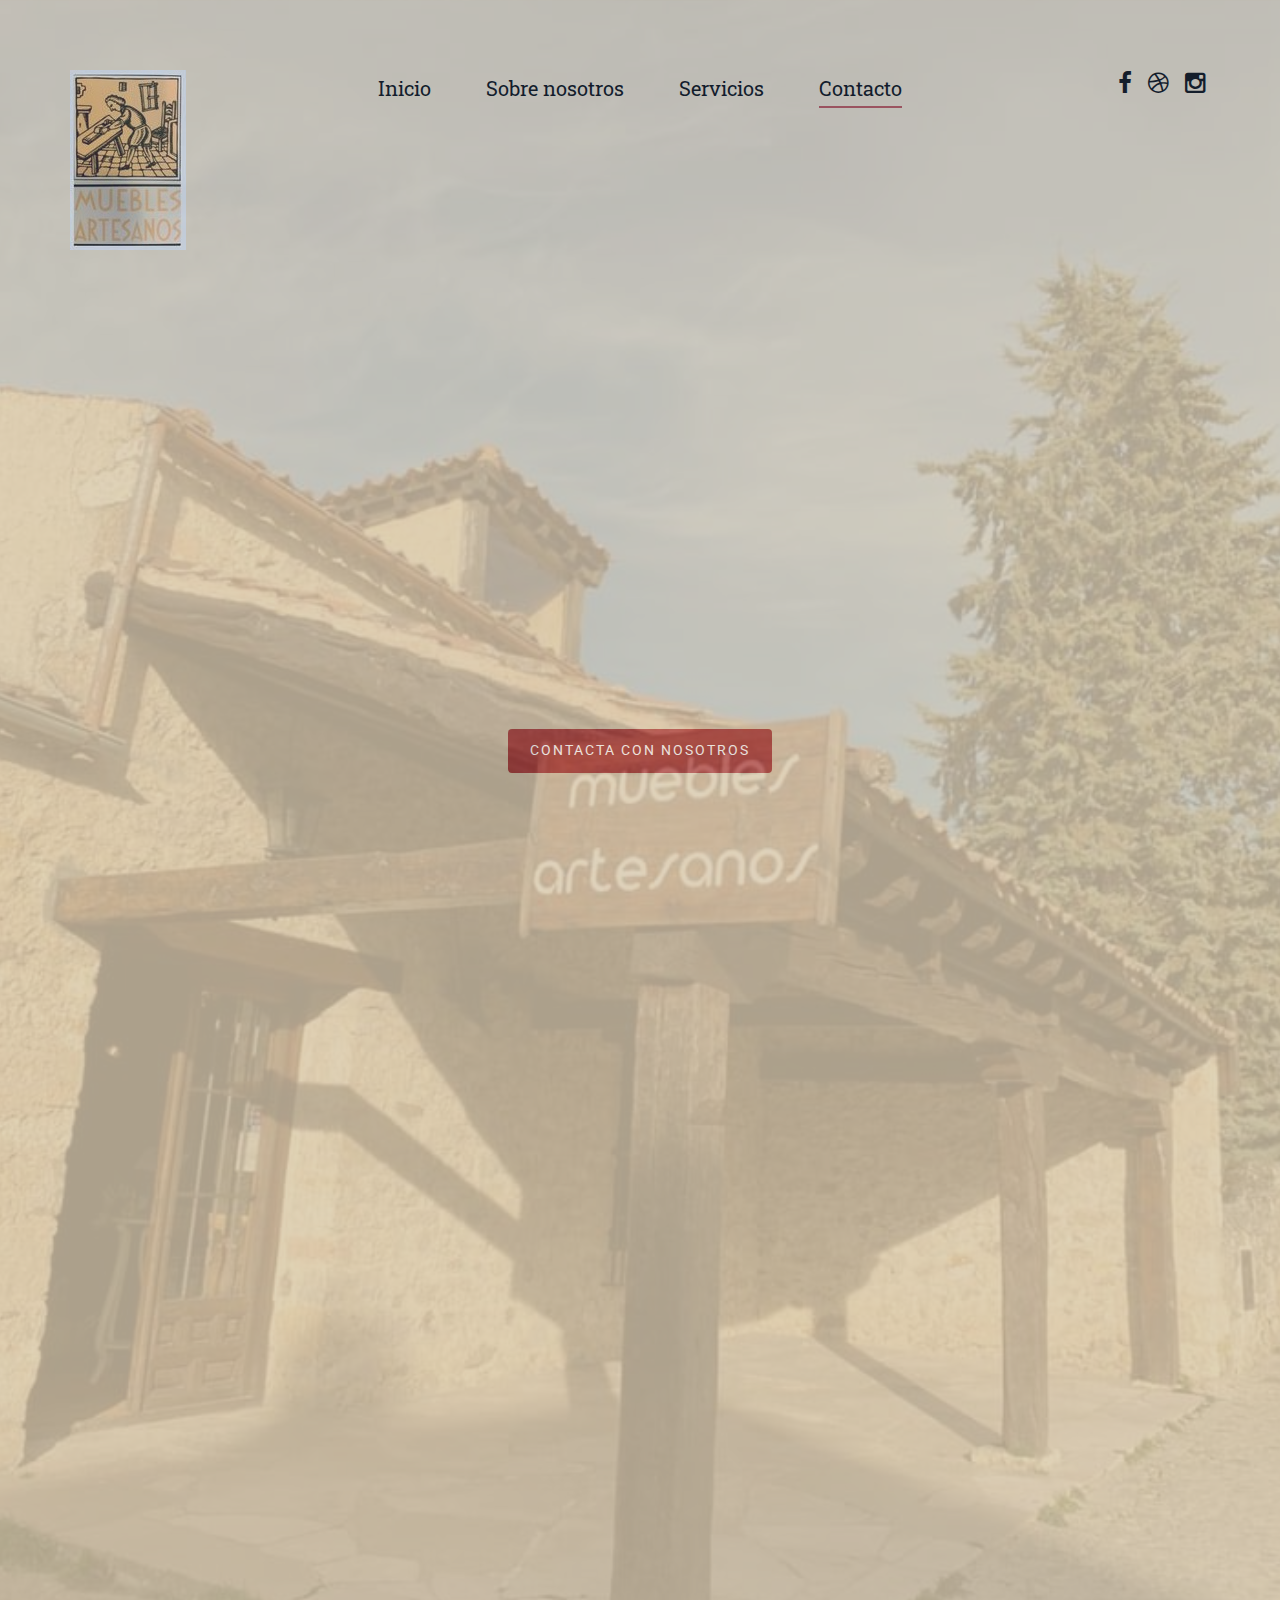
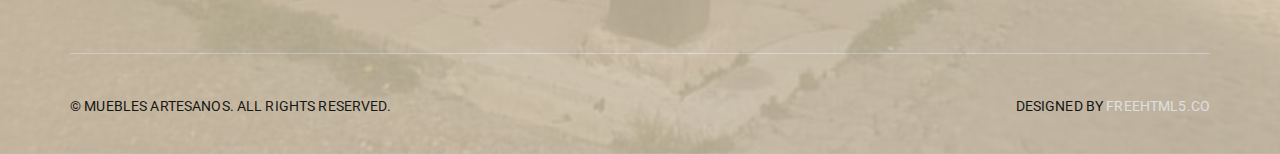
==== commit 6c0a0629: "centar boton" ====
--- a/contact.html
+++ b/contact.html
@@ -148,13 +148,13 @@
 		<!-- </main> -->
 
 		
-		<section id="contacto" class="bg-secondary py-5">
-			<div class="container">
-				<div class="row">
-					<div class="col-md-8 offset-md-2">
+		<section id="intro" class="bg-secondary py-5">
+			<div class="container">
+				<div class="row">
+					<div class="text-center">
 						<div class="row">
 							<div class="col-md-12">
-								<a href="mailto:dime@mueblesartesanos.es" class="btn btn-primary px-5 py-3">Contacto</a>
+								<a href="mailto:dime@mueblesartesanos.es" class="btn btn-primary px-5 py-3">Contacta con nosotros</a>
 							</div>
 						</div>
 					</div>
@@ -205,7 +205,7 @@
 			</div>
 		</section>
 
-		<section id="contacto" class="bg-secondary py-5">
+		<section id="" class="bg-secondary py-5">
 			<div class="container">
 				<div class="row">
 					<iframe src="https://www.google.com/maps/embed?pb=!1m18!1m12!1m3!1d2036.6761248237026!2d-3.8122019005377488!3d41.13180964948648!2m3!1f0!2f0!3f0!3m2!1i1024!2i768!4f13.1!3m3!1m2!1s0xd41576a591f9465%3A0x37b9212dd2761d5b!2sMuebles%20artesanos!5e1!3m2!1ses!2ses!4v1728651834368!5m2!1ses!2ses" width="100%" height="400" style="border:0;" allowfullscreen="" loading="lazy" referrerpolicy="no-referrer-when-downgrade"></iframe>
